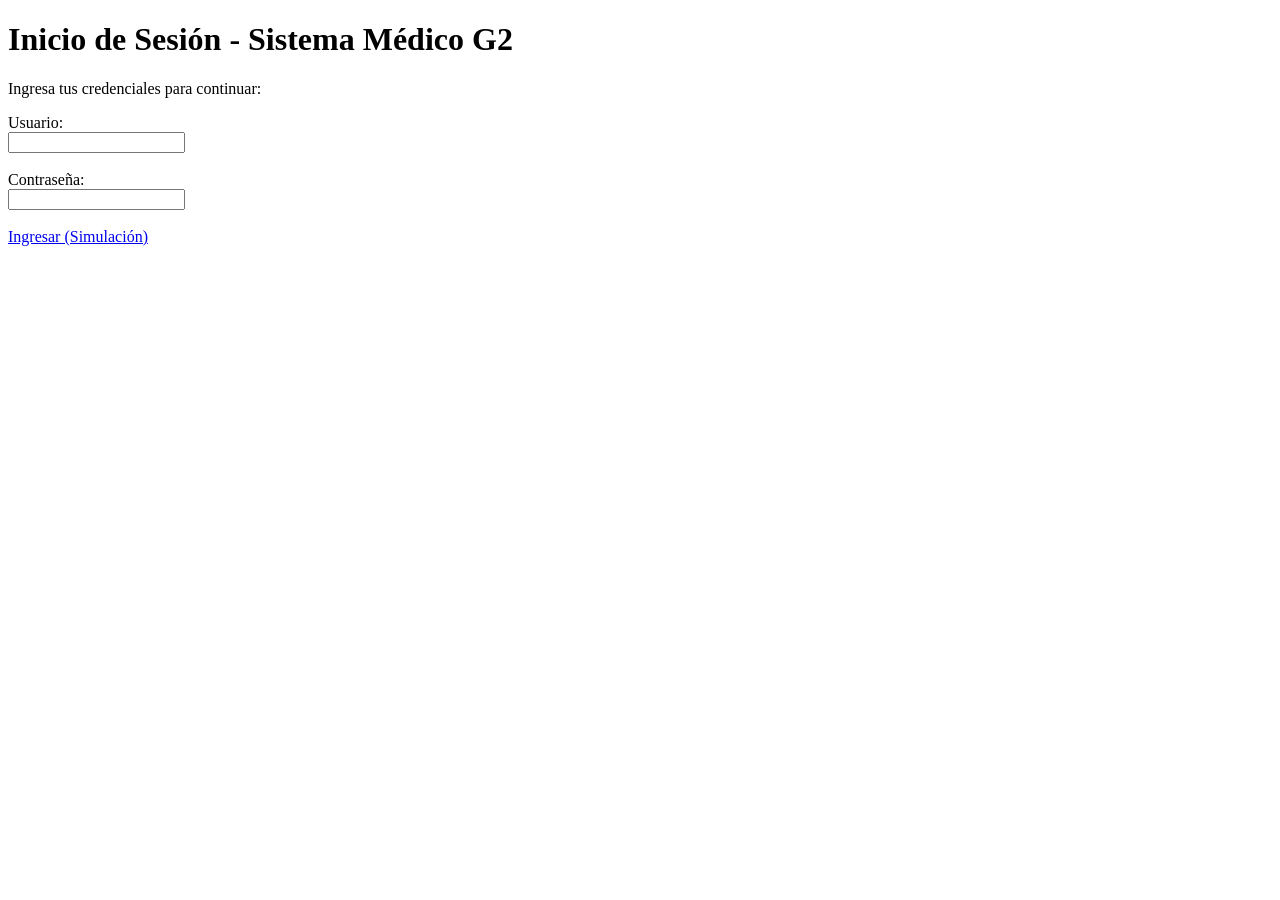
==== frontend/index.html @ fb77df7f "estructura inicial del sistema" ====
<!DOCTYPE html>
<html lang="es">
<head>
  <meta charset="UTF-8">
  <title>Sistema Médico G2 - Login</title>
  <link rel="stylesheet" href="css/styles.css">
</head>
<body>
  <div class="container">
    <h1>Inicio de Sesión - Sistema Médico G2</h1>
    <p>Ingresa tus credenciales para continuar:</p>
    <form id="login-form">
      <div>
        <label for="usuario">Usuario:</label><br>
        <input type="text" id="usuario" name="usuario" required>
      </div><br>
      <div>
        <label for="password">Contraseña:</label><br>
        <input type="password" id="password" name="password" required>
      </div><br>
      <a href="dashboard.html" class="btn">Ingresar (Simulación)</a>
    </form>
  </div>
  <script src="js/auth.js"></script>
</body>
</html>
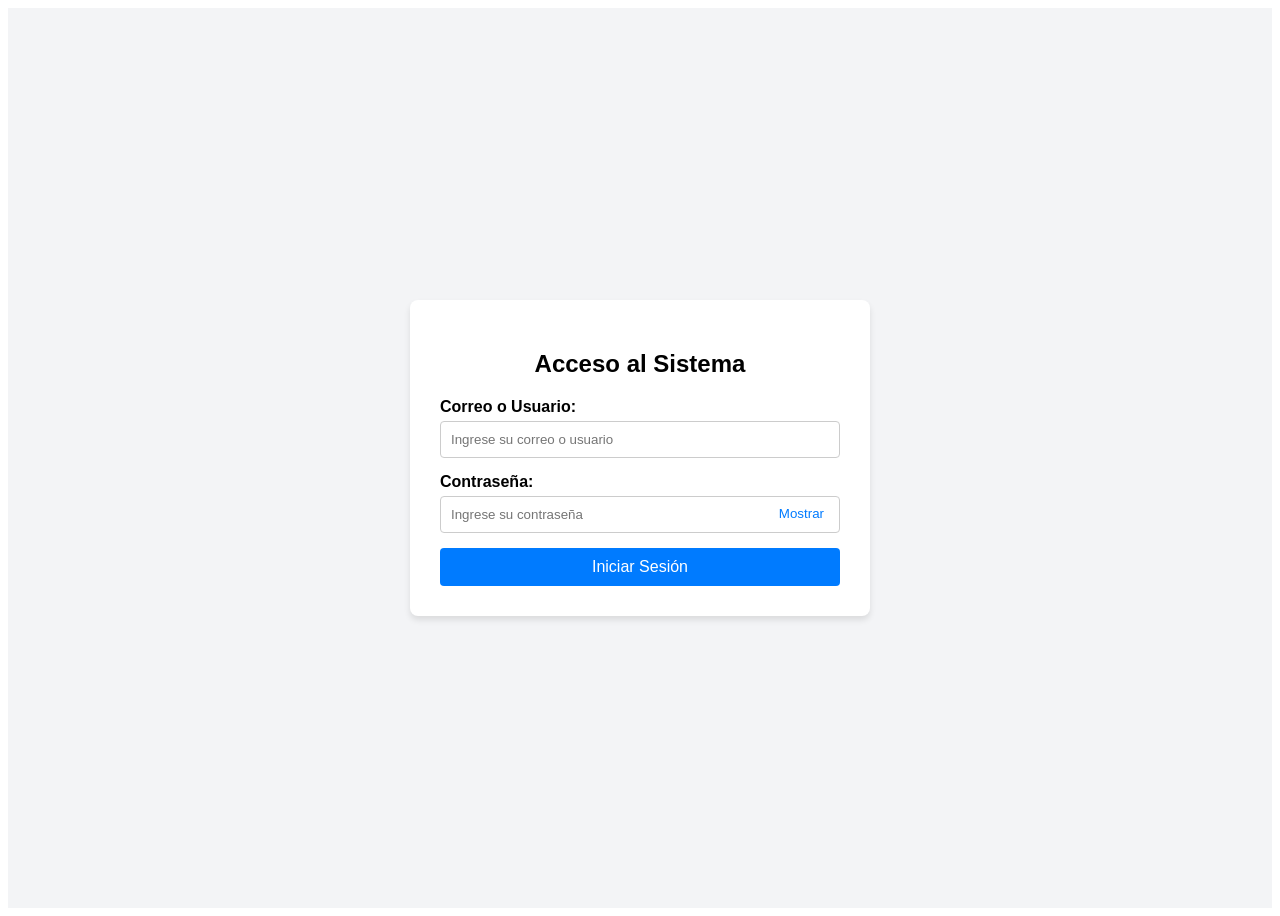
==== commit 38e98de6: "feat(auth_medico.py,auth.js): funcionalidad del login completado y funcionando, inicio de sesion con" ====
--- a/frontend/index.html
+++ b/frontend/index.html
@@ -1,26 +1,109 @@
 <!DOCTYPE html>
 <html lang="es">
 <head>
-  <meta charset="UTF-8">
-  <title>Sistema Médico G2 - Login</title>
-  <link rel="stylesheet" href="css/styles.css">
+    <meta charset="UTF-8">
+    <meta name="viewport" content="width=device-width, initial-width=1.0">
+    <title>Inicio de Sesión - Sistema Médico</title>
+    <style>
+        /* Estilos básicos para centrar el formulario y darle diseño */
+        .contenedor_principal_login {
+            display: flex;
+            justify-content: center;
+            align-items: center;
+            height: 100vh;
+            background-color: #f3f4f6;
+            font-family: Arial, sans-serif;
+        }
+        .tarjeta_formulario {
+            background-color: white;
+            padding: 30px;
+            border-radius: 8px;
+            box-shadow: 0 4px 6px rgba(0,0,0,0.1);
+            width: 100%;
+            max-width: 400px;
+        }
+        .grupo_entrada_datos {
+            margin-bottom: 15px;
+            position: relative;
+        }
+        .etiqueta_campo {
+            display: block;
+            margin-bottom: 5px;
+            font-weight: bold;
+        }
+        .campo_texto {
+            width: 100%;
+            padding: 10px;
+            border: 1px solid #ccc;
+            border-radius: 4px;
+            box-sizing: border-box;
+        }
+        .boton_alternar_contrasena {
+            position: absolute;
+            right: 10px;
+            top: 32px;
+            background: none;
+            border: none;
+            cursor: pointer;
+            color: #007bff;
+        }
+        .boton_iniciar_sesion {
+            width: 100%;
+            padding: 10px;
+            background-color: #007bff;
+            color: white;
+            border: none;
+            border-radius: 4px;
+            cursor: pointer;
+            font-size: 16px;
+        }
+        .mensaje_error_login {
+            color: red;
+            font-size: 14px;
+            margin-top: 10px;
+            display: none; /* Oculto por defecto */
+        }
+    </style>
 </head>
 <body>
-  <div class="container">
-    <h1>Inicio de Sesión - Sistema Médico G2</h1>
-    <p>Ingresa tus credenciales para continuar:</p>
-    <form id="login-form">
-      <div>
-        <label for="usuario">Usuario:</label><br>
-        <input type="text" id="usuario" name="usuario" required>
-      </div><br>
-      <div>
-        <label for="password">Contraseña:</label><br>
-        <input type="password" id="password" name="password" required>
-      </div><br>
-      <a href="dashboard.html" class="btn">Ingresar (Simulación)</a>
-    </form>
-  </div>
-  <script src="js/auth.js"></script>
+
+    <!-- Contenedor principal que centra todo en la pantalla -->
+    <div class="contenedor_principal_login">
+        
+        <!-- Tarjeta blanca que contiene el formulario -->
+        <div class="tarjeta_formulario">
+            <h2 style="text-align: center;">Acceso al Sistema</h2>
+            
+            <!-- Formulario de inicio de sesión -->
+            <form id="formulario_autenticacion">
+                
+                <!-- Grupo para el correo o nombre de usuario -->
+                <div class="grupo_entrada_datos">
+                    <label for="identificador_usuario" class="etiqueta_campo">Correo o Usuario:</label>
+                    <!-- Campo de texto flexible para recibir email o usuario -->
+                    <input type="text" id="identificador_usuario" class="campo_texto" placeholder="Ingrese su correo o usuario" required>
+                </div>
+
+                <!-- Grupo para la contraseña -->
+                <div class="grupo_entrada_datos">
+                    <label for="contrasena_usuario" class="etiqueta_campo">Contraseña:</label>
+                    <!-- Campo de contraseña oculto por defecto -->
+                    <input type="password" id="contrasena_usuario" class="campo_texto" placeholder="Ingrese su contraseña" required>
+                    <!-- Botón para mostrar u ocultar la contraseña -->
+                    <button type="button" id="boton_alternar_contrasena" class="boton_alternar_contrasena">Mostrar</button>
+                </div>
+
+                <!-- Contenedor para mostrar mensajes de error si las credenciales fallan -->
+                <div id="mensaje_error_login" class="mensaje_error_login"></div>
+
+                <!-- Botón principal para enviar los datos -->
+                <button type="submit" class="boton_iniciar_sesion">Iniciar Sesión</button>
+                
+            </form>
+        </div>
+    </div>
+
+    <!-- Enlace al archivo de lógica JavaScript -->
+    <script src="js/auth.js"></script>
 </body>
 </html>
